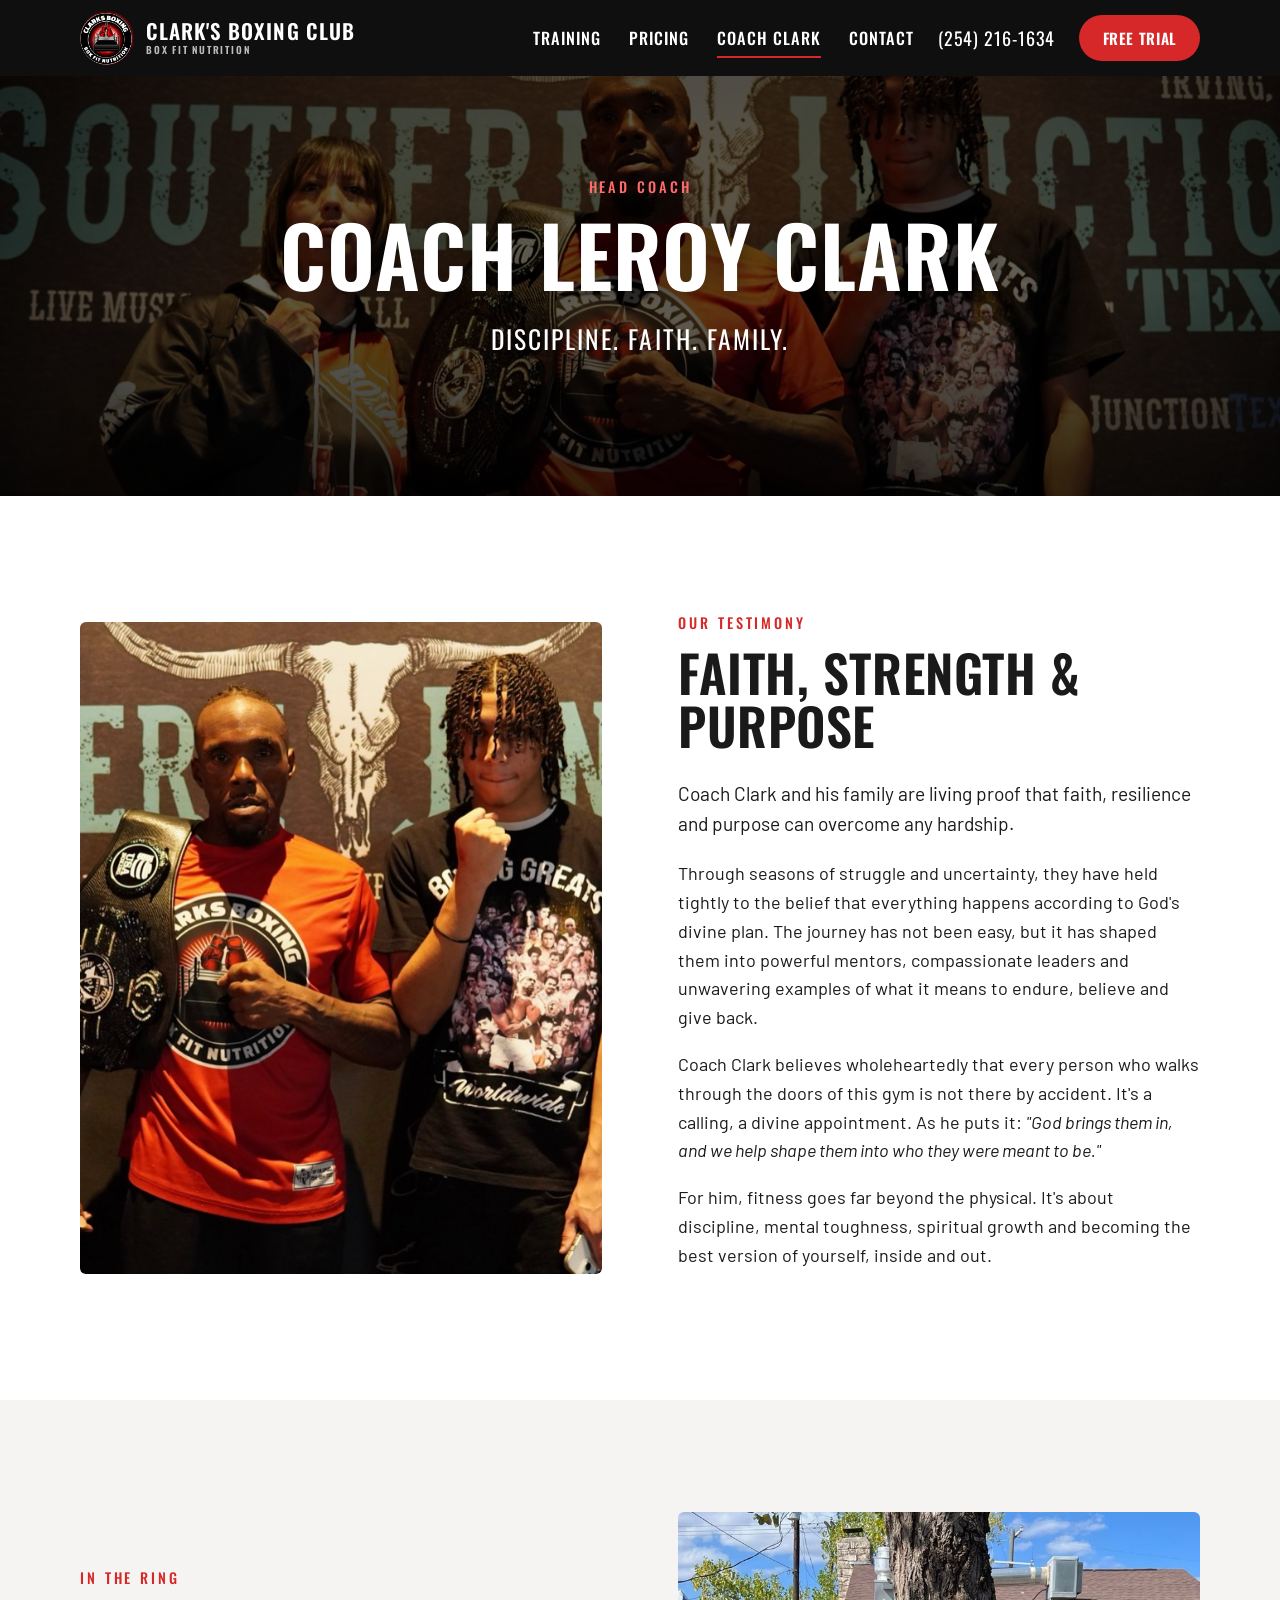
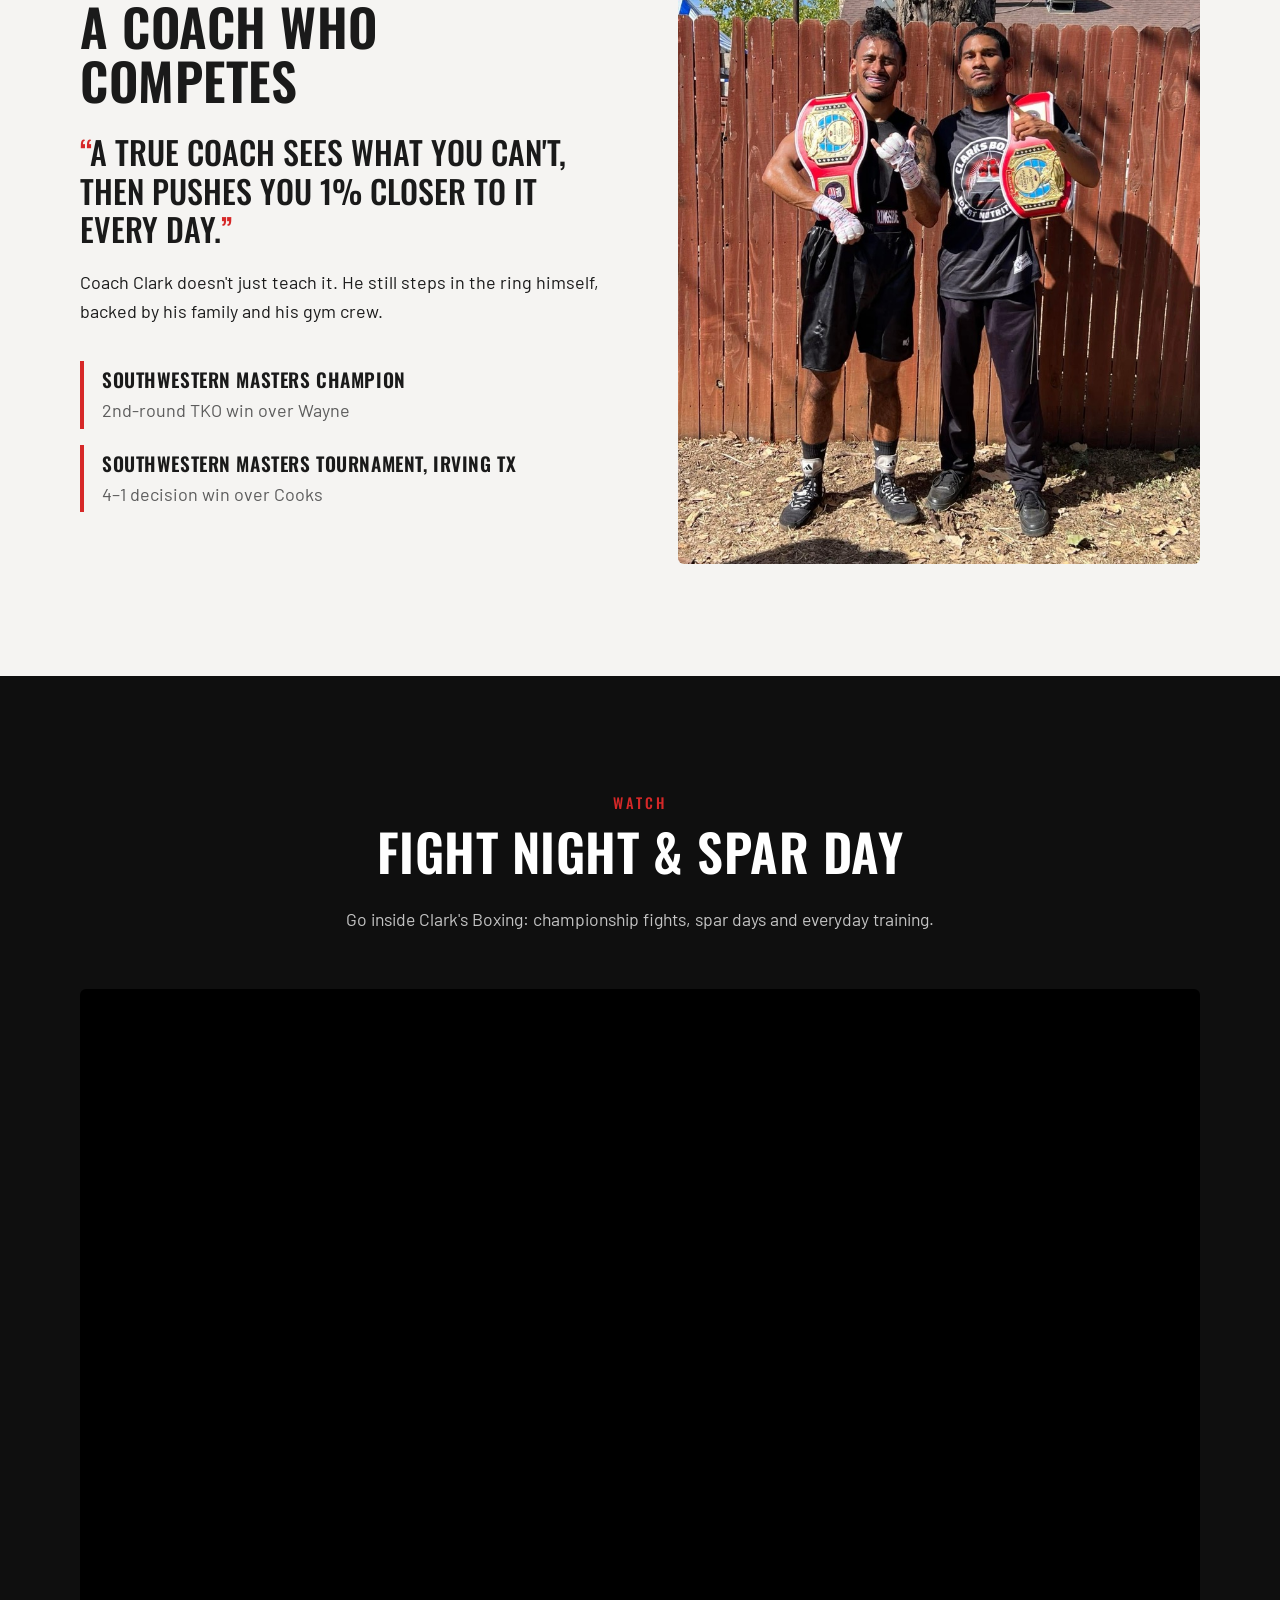
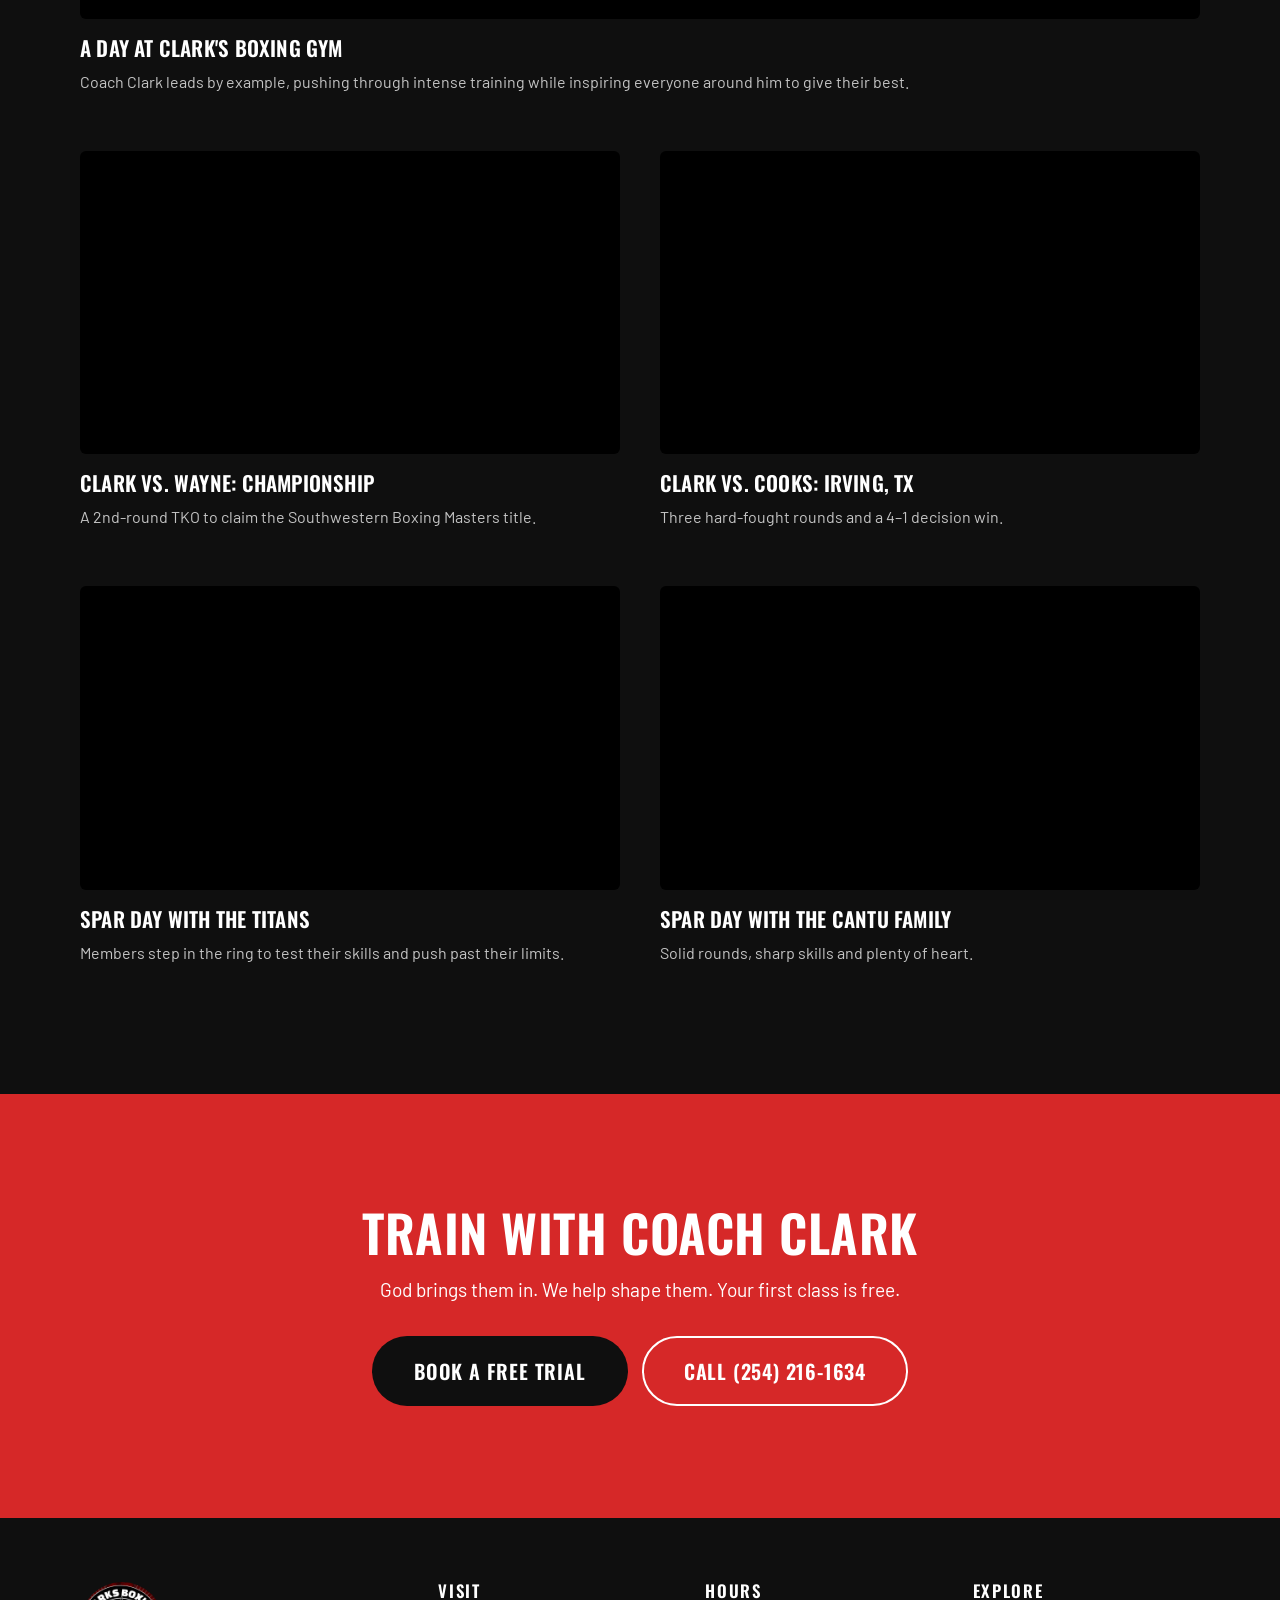
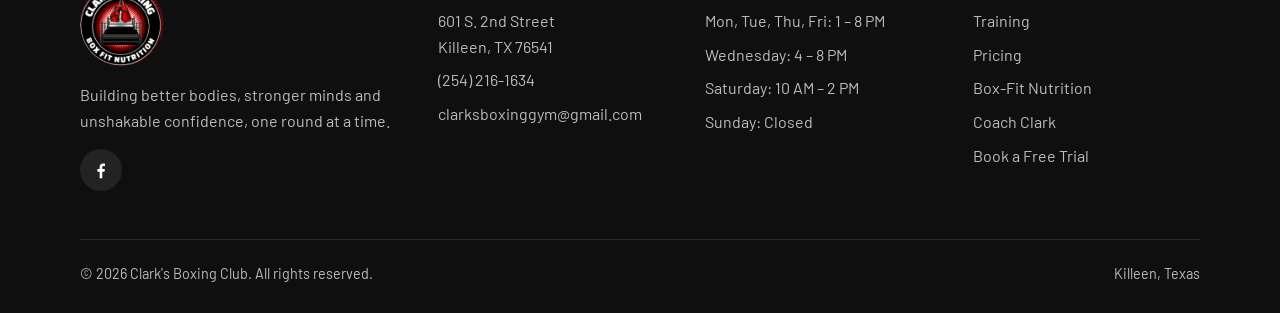
==== about.html @ de4a9afc "Build new Clark's Boxing Club website Five-page static site (home, training, pricing + Box-Fit Nutri" ====
<!doctype html>
<html lang="en">
<head>
  <meta charset="utf-8">
  <meta name="viewport" content="width=device-width, initial-scale=1">
  <title>Coach Leroy Clark | Clark's Boxing Club</title>
  <meta name="description" content="Meet Coach Leroy Clark, Southwestern Masters boxing champion and head coach of Clark's Boxing Club in Killeen, TX.">
  <meta property="og:title" content="Coach Leroy Clark | Clark's Boxing Club">
  <meta property="og:description" content="One-on-one boxing training with Coach Leroy Clark. Book your free trial class.">
  <meta property="og:image" content="images/hero-mitts.jpg">
  <link rel="icon" href="images/logo-badge.jpg">
  <link rel="preconnect" href="https://fonts.googleapis.com">
  <link rel="preconnect" href="https://fonts.gstatic.com" crossorigin>
  <link href="https://fonts.googleapis.com/css2?family=Barlow:wght@400;500;600&family=Oswald:wght@500;600&display=swap" rel="stylesheet">
  <link rel="stylesheet" href="css/styles.css">
</head>
<body>
  <a class="skip-link" href="#main">Skip to content</a>

  <header class="site-header">
    <div class="wrap header-inner">
      <a class="brand" href="index.html">
        <img src="images/logo-badge.jpg" alt="Clark's Boxing logo" width="54" height="54">
        <span class="brand-name">Clark's Boxing Club<small>Box Fit Nutrition</small></span>
      </a>
      <nav class="main-nav" id="main-nav" aria-label="Main">
        <ul>
          <li><a href="training.html">Training</a></li>
          <li><a href="pricing.html">Pricing</a></li>
          <li><a href="about.html" aria-current="page">Coach Clark</a></li>
          <li><a href="contact.html">Contact</a></li>
        </ul>
        <div class="nav-extra">
          <a class="btn btn-red" href="contact.html">Book a Free Trial</a>
          <a class="btn btn-outline" href="tel:+12542161634">Call (254) 216-1634</a>
        </div>
      </nav>
      <a class="header-phone" href="tel:+12542161634">(254) 216-1634</a>
      <a class="btn btn-red btn-sm header-cta" href="contact.html">Free Trial</a>
      <button class="nav-toggle" type="button" aria-label="Open menu" aria-expanded="false" aria-controls="main-nav"><span></span><span></span><span></span></button>
    </div>
  </header>

  <main id="main">
    <section class="hero hero-sm" style="background-image: url('images/coach-clark-masters.jpg'); background-position: center 30%;">
      <div class="hero-content">
        <span class="eyebrow">Head Coach</span>
        <h1>Coach Leroy Clark</h1>
        <p class="tagline">Discipline. Faith. Family.</p>
      </div>
    </section>

    <section class="section">
      <div class="wrap split">
        <img src="images/coach-clark-belt.jpg" alt="Coach Clark holding his championship belt with fellow boxers" loading="lazy">
        <div>
          <span class="eyebrow">Our Testimony</span>
          <h2>Faith, Strength &amp; Purpose</h2>
          <p class="lead">Coach Clark and his family are living proof that faith, resilience and purpose can overcome any hardship.</p>
          <p>Through seasons of struggle and uncertainty, they have held tightly to the belief that everything happens according to God's divine plan. The journey has not been easy, but it has shaped them into powerful mentors, compassionate leaders and unwavering examples of what it means to endure, believe and give back.</p>
          <p>Coach Clark believes wholeheartedly that every person who walks through the doors of this gym is not there by accident. It's a calling, a divine appointment. As he puts it: <em>"God brings them in, and we help shape them into who they were meant to be."</em></p>
          <p>For him, fitness goes far beyond the physical. It's about discipline, mental toughness, spiritual growth and becoming the best version of yourself, inside and out.</p>
        </div>
      </div>
    </section>

    <section class="section section-paper">
      <div class="wrap split reverse">
        <img src="images/champions-belts.jpg" alt="Two Clark's Boxing fighters holding championship belts" loading="lazy">
        <div>
          <span class="eyebrow">In the Ring</span>
          <h2>A Coach Who Competes</h2>
          <p class="quote" style="font-size: clamp(1.4rem, 2.6vw, 2rem);">A true coach sees what you can't, then pushes you 1% closer to it every day.</p>
          <p>Coach Clark doesn't just teach it. He still steps in the ring himself, backed by his family and his gym crew.</p>
          <ul class="wins" style="color: var(--ink);">
            <li><strong>Southwestern Masters Champion</strong><span style="color: var(--grey);">2nd-round TKO win over Wayne</span></li>
            <li><strong>Southwestern Masters Tournament, Irving TX</strong><span style="color: var(--grey);">4–1 decision win over Cooks</span></li>
          </ul>
        </div>
      </div>
    </section>

    <section class="section section-dark">
      <div class="wrap">
        <div class="section-head">
          <span class="eyebrow">Watch</span>
          <h2>Fight Night &amp; Spar Day</h2>
          <p>Go inside Clark's Boxing: championship fights, spar days and everyday training.</p>
        </div>
        <div class="video-grid">
          <div class="video-item video-feature">
            <div class="video"><iframe src="https://www.youtube-nocookie.com/embed/XdhBS6_v7sI" title="A Day at Clark's Boxing Gym" loading="lazy" allow="accelerometer; encrypted-media; gyroscope; picture-in-picture" allowfullscreen></iframe></div>
            <h3>A Day at Clark's Boxing Gym</h3>
            <p>Coach Clark leads by example, pushing through intense training while inspiring everyone around him to give their best.</p>
          </div>
          <div class="video-item">
            <div class="video"><iframe src="https://www.youtube-nocookie.com/embed/cZgvwZPNYbc" title="Clark vs. Wayne, Southwestern Boxing Masters Championship" loading="lazy" allow="accelerometer; encrypted-media; gyroscope; picture-in-picture" allowfullscreen></iframe></div>
            <h3>Clark vs. Wayne: Championship</h3>
            <p>A 2nd-round TKO to claim the Southwestern Boxing Masters title.</p>
          </div>
          <div class="video-item">
            <div class="video"><iframe src="https://www.youtube-nocookie.com/embed/sauOyRxl3gU" title="Clark vs. Cooks, Southwestern Masters Boxing Tournament" loading="lazy" allow="accelerometer; encrypted-media; gyroscope; picture-in-picture" allowfullscreen></iframe></div>
            <h3>Clark vs. Cooks: Irving, TX</h3>
            <p>Three hard-fought rounds and a 4–1 decision win.</p>
          </div>
          <div class="video-item">
            <div class="video"><iframe src="https://www.youtube-nocookie.com/embed/xSLt76HZeE4" title="Clark's Boxing Spar Day with Titans" loading="lazy" allow="accelerometer; encrypted-media; gyroscope; picture-in-picture" allowfullscreen></iframe></div>
            <h3>Spar Day With the Titans</h3>
            <p>Members step in the ring to test their skills and push past their limits.</p>
          </div>
          <div class="video-item">
            <div class="video"><iframe src="https://www.youtube-nocookie.com/embed/go0uKsfi4kA" title="Clark's Boxing Gym Spar Day with the Cantu Family" loading="lazy" allow="accelerometer; encrypted-media; gyroscope; picture-in-picture" allowfullscreen></iframe></div>
            <h3>Spar Day With the Cantu Family</h3>
            <p>Solid rounds, sharp skills and plenty of heart.</p>
          </div>
        </div>
      </div>
    </section>

    <section class="section section-red cta-band">
      <div class="wrap">
        <h2>Train With Coach Clark</h2>
        <p>God brings them in. We help shape them. Your first class is free.</p>
        <div class="hero-actions">
          <a class="btn btn-dark" href="contact.html">Book a Free Trial</a>
          <a class="btn btn-outline" href="tel:+12542161634">Call (254) 216-1634</a>
        </div>
      </div>
    </section>
  </main>

  <footer class="site-footer">
    <div class="wrap">
      <div class="footer-grid">
        <div class="footer-brand">
          <img src="images/logo-badge.jpg" alt="Clark's Boxing logo" width="84" height="84" loading="lazy">
          <p>Building better bodies, stronger minds and unshakable confidence, one round at a time.</p>
          <div class="social">
            <a href="https://www.facebook.com/clarks.boxing.boxfit" target="_blank" rel="noopener" aria-label="Clark's Boxing on Facebook"><svg viewBox="0 0 24 24" aria-hidden="true"><path d="M13.5 22v-8h2.7l.4-3.2h-3.1V8.8c0-.9.3-1.5 1.6-1.5h1.7V4.4c-.3 0-1.3-.1-2.4-.1-2.4 0-4 1.5-4 4.1v2.4H7.7V14h2.7v8h3.1z"/></svg></a>
          </div>
        </div>
        <div>
          <h4>Visit</h4>
          <ul>
            <li>601 S. 2nd Street<br>Killeen, TX 76541</li>
            <li><a href="tel:+12542161634">(254) 216-1634</a></li>
            <li><a href="mailto:clarksboxinggym@gmail.com">clarksboxinggym@gmail.com</a></li>
          </ul>
        </div>
        <div>
          <h4>Hours</h4>
          <ul>
            <li>Mon, Tue, Thu, Fri: 1 – 8 PM</li>
            <li>Wednesday: 4 – 8 PM</li>
            <li>Saturday: 10 AM – 2 PM</li>
            <li>Sunday: Closed</li>
          </ul>
        </div>
        <div>
          <h4>Explore</h4>
          <ul>
            <li><a href="training.html">Training</a></li>
            <li><a href="pricing.html">Pricing</a></li>
            <li><a href="pricing.html#nutrition">Box-Fit Nutrition</a></li>
            <li><a href="about.html">Coach Clark</a></li>
            <li><a href="contact.html">Book a Free Trial</a></li>
          </ul>
        </div>
      </div>
      <div class="footer-bottom">
        <span>&copy; <span data-year>2026</span> Clark's Boxing Club. All rights reserved.</span>
        <span>Killeen, Texas</span>
      </div>
    </div>
  </footer>

  <div class="mobile-bar">
    <a class="btn btn-outline" href="tel:+12542161634" style="color: #fff;">Call</a>
    <a class="btn btn-red" href="contact.html">Book Free Trial</a>
  </div>

  <script src="js/main.js"></script>
</body>
</html>
---- css/styles.css ----
/* Clark's Boxing Club — shared styles */

:root {
  --red: #d62828;
  --red-dark: #b01e1e;
  --black: #0f0f0f;
  --ink: #1a1a1a;
  --charcoal: #232323;
  --grey: #5c5c5c;
  --line: #e4e4e4;
  --paper: #f5f4f2;
  --white: #ffffff;

  --font-head: "Oswald", "Arial Narrow", sans-serif;
  --font-body: "Barlow", "Helvetica Neue", Arial, sans-serif;

  --wrap: 1200px;
  --gutter: clamp(16px, 4vw, 40px);
  --header-h: 76px;
  --radius: 6px;
}

*,
*::before,
*::after { box-sizing: border-box; }

html { scroll-behavior: smooth; scroll-padding-top: var(--header-h); }

body {
  margin: 0;
  font-family: var(--font-body);
  font-size: 18px;
  line-height: 1.6;
  color: var(--ink);
  background: var(--white);
  -webkit-font-smoothing: antialiased;
}

img { max-width: 100%; display: block; }
a { color: inherit; }

h1, h2, h3, h4 {
  font-family: var(--font-head);
  font-weight: 600;
  text-transform: uppercase;
  line-height: 1.05;
  letter-spacing: 0.01em;
  margin: 0 0 0.5em;
}
h1 { font-size: clamp(2.6rem, 7vw, 5.2rem); }
h2 { font-size: clamp(2rem, 4.4vw, 3.2rem); }
h3 { font-size: clamp(1.4rem, 2.4vw, 1.75rem); }
p { margin: 0 0 1em; }

.wrap { width: 100%; max-width: var(--wrap); margin: 0 auto; padding: 0 var(--gutter); }

.skip-link {
  position: absolute; left: -999px; top: 8px;
  background: var(--red); color: var(--white); padding: 10px 16px; z-index: 200;
}
.skip-link:focus { left: 8px; }

:focus-visible { outline: 3px solid var(--red); outline-offset: 3px; }

/* ---------- Buttons ---------- */
.btn {
  display: inline-flex; align-items: center; justify-content: center; gap: 0.5em;
  font-family: var(--font-head); font-weight: 600; text-transform: uppercase;
  font-size: 1.1rem; letter-spacing: 0.04em; text-decoration: none;
  padding: 0.85em 2em; border-radius: 999px; border: 2px solid transparent;
  cursor: pointer; transition: background 0.2s, color 0.2s, border-color 0.2s, transform 0.2s;
}
.btn:hover { transform: translateY(-1px); }
.btn-red { background: var(--red); color: var(--white); }
.btn-red:hover { background: var(--red-dark); }
.btn-outline { border-color: currentColor; color: inherit; background: transparent; }
.btn-outline:hover { background: var(--white); color: var(--black); border-color: var(--white); }
.btn-dark { background: var(--black); color: var(--white); }
.btn-dark:hover { background: var(--charcoal); }
.btn-sm { font-size: 0.95rem; padding: 0.6em 1.4em; }

/* ---------- Header ---------- */
.site-header {
  position: sticky; top: 0; z-index: 100;
  background: var(--black); color: var(--white);
  height: var(--header-h);
  transition: box-shadow 0.2s;
}
.site-header.scrolled { box-shadow: 0 4px 18px rgba(0, 0, 0, 0.45); }
.header-inner { height: 100%; display: flex; align-items: center; gap: 24px; }

.brand { display: flex; align-items: center; gap: 12px; text-decoration: none; margin-right: auto; }
.brand img { width: 54px; height: 54px; border-radius: 50%; }
.brand-name {
  font-family: var(--font-head); font-weight: 600; text-transform: uppercase;
  font-size: 1.3rem; letter-spacing: 0.05em; line-height: 1; white-space: nowrap;
}
.brand-name small { display: block; font-size: 0.62rem; letter-spacing: 0.18em; color: #bdbdbd; margin-top: 4px; }

.main-nav ul { list-style: none; margin: 0; padding: 0; display: flex; gap: 28px; }
.main-nav a {
  font-family: var(--font-head); text-transform: uppercase; font-weight: 500;
  letter-spacing: 0.06em; text-decoration: none; font-size: 1.02rem; padding: 6px 0;
  border-bottom: 2px solid transparent;
}
.main-nav a:hover,
.main-nav a[aria-current="page"] { border-bottom-color: var(--red); }

.header-phone {
  font-family: var(--font-head); letter-spacing: 0.05em; text-decoration: none; white-space: nowrap;
}
.header-phone:hover { color: var(--red); }

.nav-toggle {
  display: none; background: none; border: 0; color: var(--white); cursor: pointer;
  width: 44px; height: 44px; padding: 10px;
}
.nav-toggle span { display: block; height: 2px; background: currentColor; margin: 6px 0; transition: transform 0.2s, opacity 0.2s; }
.nav-open .nav-toggle span:nth-child(1) { transform: translateY(8px) rotate(45deg); }
.nav-open .nav-toggle span:nth-child(2) { opacity: 0; }
.nav-open .nav-toggle span:nth-child(3) { transform: translateY(-8px) rotate(-45deg); }

/* ---------- Hero ---------- */
.hero {
  position: relative; color: var(--white); text-align: center;
  min-height: min(88vh, 760px);
  display: flex; align-items: center; justify-content: center;
  background: var(--black) center / cover no-repeat;
  isolation: isolate;
}
.hero::before {
  content: ""; position: absolute; inset: 0; z-index: -1;
  background: linear-gradient(180deg, rgba(0,0,0,0.55) 0%, rgba(0,0,0,0.45) 50%, rgba(0,0,0,0.75) 100%);
}
.hero-content { padding: 80px var(--gutter); max-width: 980px; }
.hero h1 { margin-bottom: 0.25em; text-shadow: 0 2px 20px rgba(0,0,0,0.4); }
.hero .tagline {
  font-family: var(--font-head); text-transform: uppercase; letter-spacing: 0.08em;
  font-size: clamp(1.05rem, 2.4vw, 1.6rem); margin-bottom: 1.6em;
}
.hero-actions { display: flex; flex-wrap: wrap; gap: 14px; justify-content: center; }
.hero-actions .btn { font-size: 1.25rem; }

.hero-sm { min-height: 420px; }
.hero-sm::before { background: linear-gradient(180deg, rgba(0,0,0,0.68) 0%, rgba(0,0,0,0.6) 50%, rgba(0,0,0,0.8) 100%); }
.hero-sm .hero-content { padding: 70px var(--gutter); }

.eyebrow {
  display: inline-block; font-family: var(--font-head); text-transform: uppercase;
  letter-spacing: 0.2em; font-size: 0.9rem; color: var(--red); margin-bottom: 0.8em; font-weight: 500;
}
.hero .eyebrow { color: #ff6b6b; }

/* ---------- Sections ---------- */
.section { padding: clamp(64px, 9vw, 112px) 0; }
.section-dark { background: var(--black); color: var(--white); }
.section-paper { background: var(--paper); }
.section-red { background: var(--red); color: var(--white); }
.section-head { text-align: center; max-width: 760px; margin: 0 auto 56px; }
.section-head p { color: var(--grey); font-size: 1.1rem; }
.section-dark .section-head p { color: #c4c4c4; }

/* ---------- Photo cards (2x2 grid, Title-style) ---------- */
.card-grid { display: grid; grid-template-columns: repeat(2, 1fr); gap: 56px 40px; }
.photo-card img {
  width: 100%; aspect-ratio: 4 / 3; object-fit: cover; border-radius: var(--radius);
  margin-bottom: 22px; background: var(--charcoal);
}
.photo-card h3 { font-size: clamp(1.6rem, 3vw, 2.1rem); margin-bottom: 0.3em; }
.photo-card p { color: var(--grey); max-width: 52ch; }

/* ---------- Welcome / split ---------- */
.split { display: grid; grid-template-columns: 1fr 1fr; gap: clamp(32px, 6vw, 80px); align-items: center; }
.split img { width: 100%; border-radius: var(--radius); aspect-ratio: 4 / 5; object-fit: cover; }
.split .lead { font-size: 1.2rem; }
.split.reverse > :first-child { order: 2; }

/* ---------- Coach's corner ---------- */
.quote {
  font-family: var(--font-head); text-transform: uppercase; font-weight: 500;
  font-size: clamp(1.6rem, 3.4vw, 2.5rem); line-height: 1.2; margin: 0 0 0.6em;
}
.quote::before { content: "\201C"; color: var(--red); }
.quote::after { content: "\201D"; color: var(--red); }
.quote-by { font-family: var(--font-head); letter-spacing: 0.12em; text-transform: uppercase; color: #bdbdbd; }

.wins { list-style: none; padding: 0; margin: 36px 0 0; display: grid; gap: 16px; }
.wins li { border-left: 4px solid var(--red); padding: 4px 0 4px 18px; }
.wins strong { display: block; font-family: var(--font-head); text-transform: uppercase; font-weight: 600; font-size: 1.2rem; letter-spacing: 0.03em; }
.wins span { color: #c4c4c4; }

/* ---------- Gallery ---------- */
.gallery { display: grid; grid-template-columns: repeat(6, 1fr); gap: 6px; }
.gallery img { width: 100%; aspect-ratio: 1; object-fit: cover; transition: opacity 0.2s; }
.gallery a:hover img { opacity: 0.85; }
.gallery-cta { text-align: center; margin-top: 36px; }

/* ---------- Videos ---------- */
.video { position: relative; aspect-ratio: 16 / 9; background: #000; border-radius: var(--radius); overflow: hidden; }
.video iframe { position: absolute; inset: 0; width: 100%; height: 100%; border: 0; }
.video-grid { display: grid; grid-template-columns: repeat(2, 1fr); gap: 40px; }
.video-grid .video-feature { grid-column: 1 / -1; }
.video-item h3 { margin-top: 18px; font-size: 1.3rem; }
.video-item p { color: #c4c4c4; font-size: 1rem; }

/* ---------- Training list ---------- */
.offer { display: grid; grid-template-columns: 1fr 1fr; gap: clamp(28px, 5vw, 64px); align-items: center; padding: 48px 0; border-bottom: 1px solid var(--line); }
.offer:last-child { border-bottom: 0; }
.offer img { width: 100%; aspect-ratio: 4 / 3; object-fit: cover; border-radius: var(--radius); }
.offer:nth-child(even) > img { order: 2; }
.offer .num { font-family: var(--font-head); color: var(--red); font-size: 1rem; letter-spacing: 0.2em; }
.offer ul { padding-left: 1.1em; color: var(--grey); }
.offer li { margin-bottom: 0.3em; }

/* ---------- Pricing ---------- */
.price-grid { display: grid; grid-template-columns: repeat(3, 1fr); gap: 28px; }
.plan {
  position: relative; background: var(--white); border: 1px solid var(--line); border-radius: 10px;
  padding: 36px 30px 32px; display: flex; flex-direction: column;
}
.plan.popular { border: 2px solid var(--red); box-shadow: 0 16px 40px rgba(214, 40, 40, 0.14); }
.plan .badge {
  position: absolute; top: -14px; left: 30px; background: var(--red); color: var(--white);
  font-family: var(--font-head); text-transform: uppercase; letter-spacing: 0.1em; font-size: 0.85rem;
  padding: 4px 14px; border-radius: 999px;
}
.plan h3 { font-size: 1.45rem; margin-bottom: 0.4em; }
.plan .price { font-family: var(--font-head); font-size: 3.2rem; font-weight: 600; line-height: 1; }
.plan .price small { font-size: 1rem; color: var(--grey); font-weight: 400; letter-spacing: 0.04em; }
.plan .desc { color: var(--grey); font-size: 1rem; margin: 14px 0 18px; }
.plan ul { list-style: none; padding: 0; margin: 0 0 28px; flex: 1; }
.plan li { padding: 8px 0 8px 28px; border-top: 1px solid var(--line); position: relative; font-size: 1rem; }
.plan li::before {
  content: ""; position: absolute; left: 4px; top: 15px; width: 12px; height: 7px;
  border-left: 3px solid var(--red); border-bottom: 3px solid var(--red); transform: rotate(-45deg);
}
.plan .btn { width: 100%; }
.price-note { text-align: center; color: var(--grey); margin-top: 36px; font-size: 1rem; }

.nutrition-grid { display: grid; grid-template-columns: repeat(3, 1fr); gap: 28px; }
.nutrition-item { background: var(--charcoal); border-radius: 10px; padding: 32px 28px; }
.nutrition-item .price { font-family: var(--font-head); color: var(--red); font-size: 2rem; font-weight: 600; }
.nutrition-item p { color: #c4c4c4; font-size: 1rem; margin: 0; }

/* ---------- CTA band ---------- */
.cta-band { text-align: center; }
.cta-band h2 { margin-bottom: 0.3em; }
.cta-band p { font-size: 1.2rem; margin-bottom: 1.6em; }
.cta-band .hero-actions .btn-outline:hover { color: var(--red); }

/* ---------- Visit / contact info ---------- */
.visit { display: grid; grid-template-columns: 1fr 1fr 1.3fr; gap: 40px; align-items: start; }
.visit h3 { font-size: 1.3rem; color: var(--red); }
.visit address { font-style: normal; }
.visit a { text-decoration: none; }
.visit a:hover { color: var(--red); }
.hours { width: 100%; border-collapse: collapse; font-size: 1rem; }
.hours td { padding: 6px 0; border-bottom: 1px solid rgba(255,255,255,0.12); }
.hours td:last-child { text-align: right; white-space: nowrap; }
.section-paper .hours td, .contact-side .hours td { border-bottom-color: var(--line); }
.map { width: 100%; aspect-ratio: 4 / 3; border: 0; border-radius: var(--radius); filter: grayscale(0.2); }

/* ---------- Contact form ---------- */
.contact-layout { display: grid; grid-template-columns: 1.4fr 1fr; gap: clamp(32px, 6vw, 72px); align-items: start; }
.form { display: grid; gap: 20px; }
.form-row { display: grid; grid-template-columns: 1fr 1fr; gap: 20px; }
.field label { display: block; font-weight: 600; margin-bottom: 6px; font-size: 1rem; }
.field input, .field select, .field textarea {
  width: 100%; font: inherit; font-size: 1rem; padding: 14px 16px;
  border: 1.5px solid #cfcfcf; border-radius: var(--radius); background: var(--white); color: var(--ink);
}
.field input:focus, .field select:focus, .field textarea:focus { border-color: var(--red); outline: none; box-shadow: 0 0 0 3px rgba(214, 40, 40, 0.15); }
.field textarea { min-height: 140px; resize: vertical; }
.choice { display: flex; gap: 12px; flex-wrap: wrap; }
.choice label {
  flex: 1 1 200px; display: flex; align-items: center; gap: 10px; cursor: pointer;
  border: 1.5px solid #cfcfcf; border-radius: var(--radius); padding: 14px 16px; font-weight: 600;
}
.choice input { accent-color: var(--red); width: 18px; height: 18px; }
.choice label:has(input:checked) { border-color: var(--red); background: #fff4f4; }
.form .hp { position: absolute; left: -9999px; }
.form-status { padding: 16px 18px; border-radius: var(--radius); font-weight: 600; display: none; }
.form-status.ok { display: block; background: #eaf7ee; color: #1d6b35; }
.form-status.err { display: block; background: #fdecec; color: #9b1c1c; }
.contact-side { background: var(--paper); border-radius: 10px; padding: 32px; }
.contact-side h3 { font-size: 1.3rem; color: var(--red); margin-top: 1.4em; }
.contact-side h3:first-child { margin-top: 0; }
.contact-side a { text-decoration: none; font-weight: 600; }
.contact-side a:hover { color: var(--red); }
.big-phone { font-family: var(--font-head); font-size: 2rem; letter-spacing: 0.03em; }

/* ---------- Footer ---------- */
.site-footer { background: var(--black); color: #bdbdbd; padding: 64px 0 28px; font-size: 1rem; }
.footer-grid { display: grid; grid-template-columns: 1.4fr 1fr 1fr 1fr; gap: 40px; }
.site-footer h4 { color: var(--white); font-size: 1.05rem; letter-spacing: 0.1em; }
.site-footer ul { list-style: none; padding: 0; margin: 0; }
.site-footer li { margin-bottom: 8px; }
.site-footer a { text-decoration: none; }
.site-footer a:hover { color: var(--white); }
.footer-brand img { width: 84px; height: 84px; border-radius: 50%; margin-bottom: 16px; }
.social { display: flex; gap: 12px; margin-top: 16px; }
.social a {
  width: 42px; height: 42px; border-radius: 50%; background: var(--charcoal);
  display: grid; place-items: center; color: var(--white);
}
.social a:hover { background: var(--red); }
.social svg { width: 20px; height: 20px; fill: currentColor; }
.footer-bottom { border-top: 1px solid #2c2c2c; margin-top: 48px; padding-top: 22px; font-size: 0.9rem; display: flex; justify-content: space-between; gap: 16px; flex-wrap: wrap; }

/* ---------- Mobile action bar ---------- */
.mobile-bar { display: none; }

/* ---------- Responsive ---------- */
@media (max-width: 1020px) {
  .header-phone { display: none; }
  .price-grid, .nutrition-grid { grid-template-columns: repeat(2, 1fr); }
  .visit { grid-template-columns: 1fr 1fr; }
  .visit .map-wrap { grid-column: 1 / -1; }
  .footer-grid { grid-template-columns: 1fr 1fr; }
  .gallery { grid-template-columns: repeat(4, 1fr); }
}

@media (max-width: 860px) {
  :root { --header-h: 66px; }
  body { font-size: 17px; padding-bottom: 68px; }
  .brand img { width: 46px; height: 46px; }
  .brand-name { font-size: 1.1rem; }
  .nav-toggle { display: block; }
  .header-cta { display: none; }
  .main-nav {
    position: fixed; top: var(--header-h); left: 0; right: 0; bottom: 0;
    background: var(--black); padding: 24px var(--gutter);
    transform: translateX(100%); transition: transform 0.25s ease; overflow-y: auto;
  }
  .nav-open .main-nav { transform: none; }
  .main-nav ul { flex-direction: column; gap: 0; }
  .main-nav a { display: block; font-size: 1.6rem; padding: 14px 0; border-bottom: 1px solid #2a2a2a; }
  .main-nav a[aria-current="page"] { color: var(--red); border-bottom-color: #2a2a2a; }
  .main-nav .nav-extra { display: grid; gap: 12px; margin-top: 28px; }
  .main-nav .nav-extra .btn { display: flex; font-size: 1.15rem; padding: 0.85em 1.5em; border: 2px solid transparent; }
  .main-nav .nav-extra .btn-outline { border-color: var(--white); }

  .card-grid, .split, .offer, .video-grid, .contact-layout { grid-template-columns: 1fr; }
  .split.reverse > :first-child, .offer:nth-child(even) > img { order: 0; }
  .split img { aspect-ratio: 4 / 3; }
  .hero { min-height: 78vh; }
  .hero-sm { min-height: 340px; }

  .mobile-bar {
    display: grid; grid-template-columns: 1fr 1.4fr; gap: 8px;
    position: fixed; left: 0; right: 0; bottom: 0; z-index: 90;
    background: var(--black); padding: 10px 12px calc(10px + env(safe-area-inset-bottom));
    box-shadow: 0 -4px 16px rgba(0,0,0,0.35);
  }
  .mobile-bar .btn { padding: 0.7em 1em; font-size: 1rem; }
}

@media (min-width: 861px) {
  .main-nav .nav-extra { display: none; }
}

@media (max-width: 600px) {
  .price-grid, .nutrition-grid, .visit, .footer-grid, .form-row { grid-template-columns: 1fr; }
  .gallery { grid-template-columns: repeat(3, 1fr); gap: 4px; }
  .hero-actions .btn { width: 100%; }
  .contact-side { padding: 24px; }
}

@media (prefers-reduced-motion: reduce) {
  html { scroll-behavior: auto; }
  * { transition: none !important; }
}
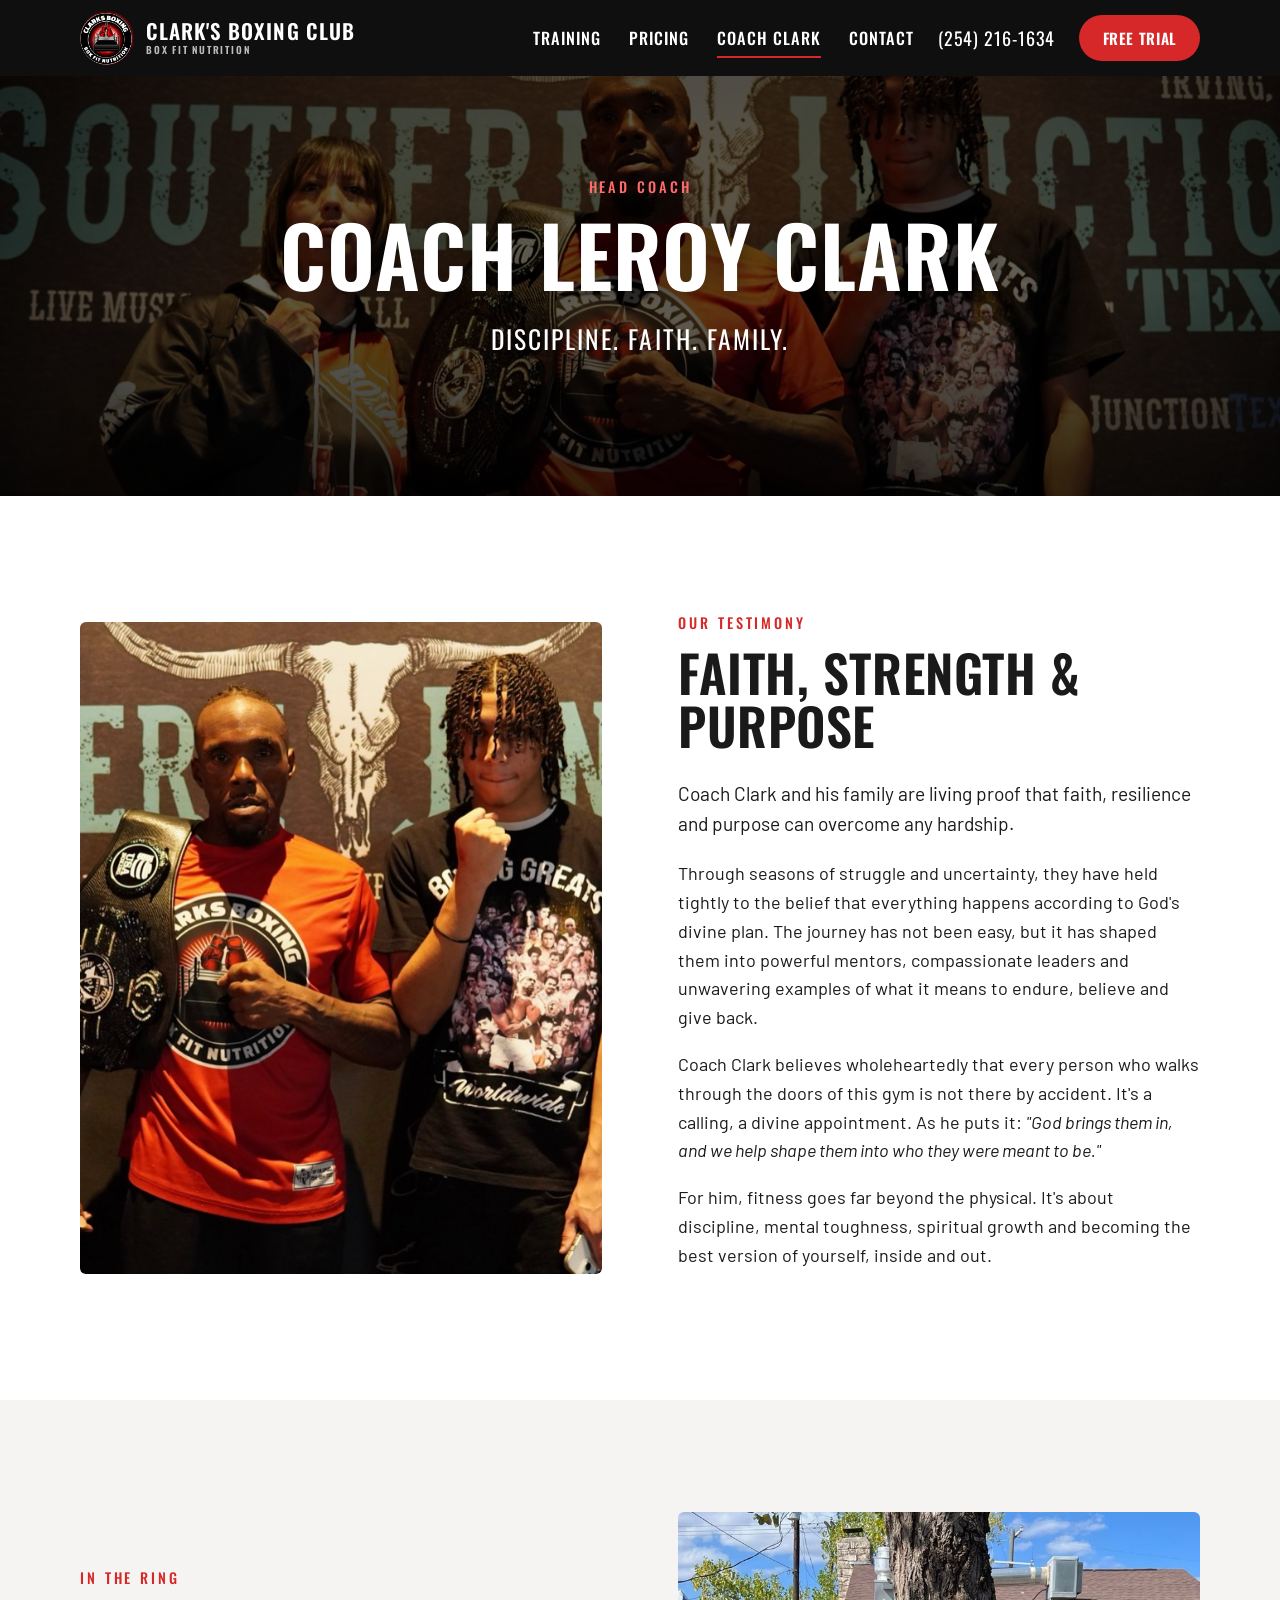
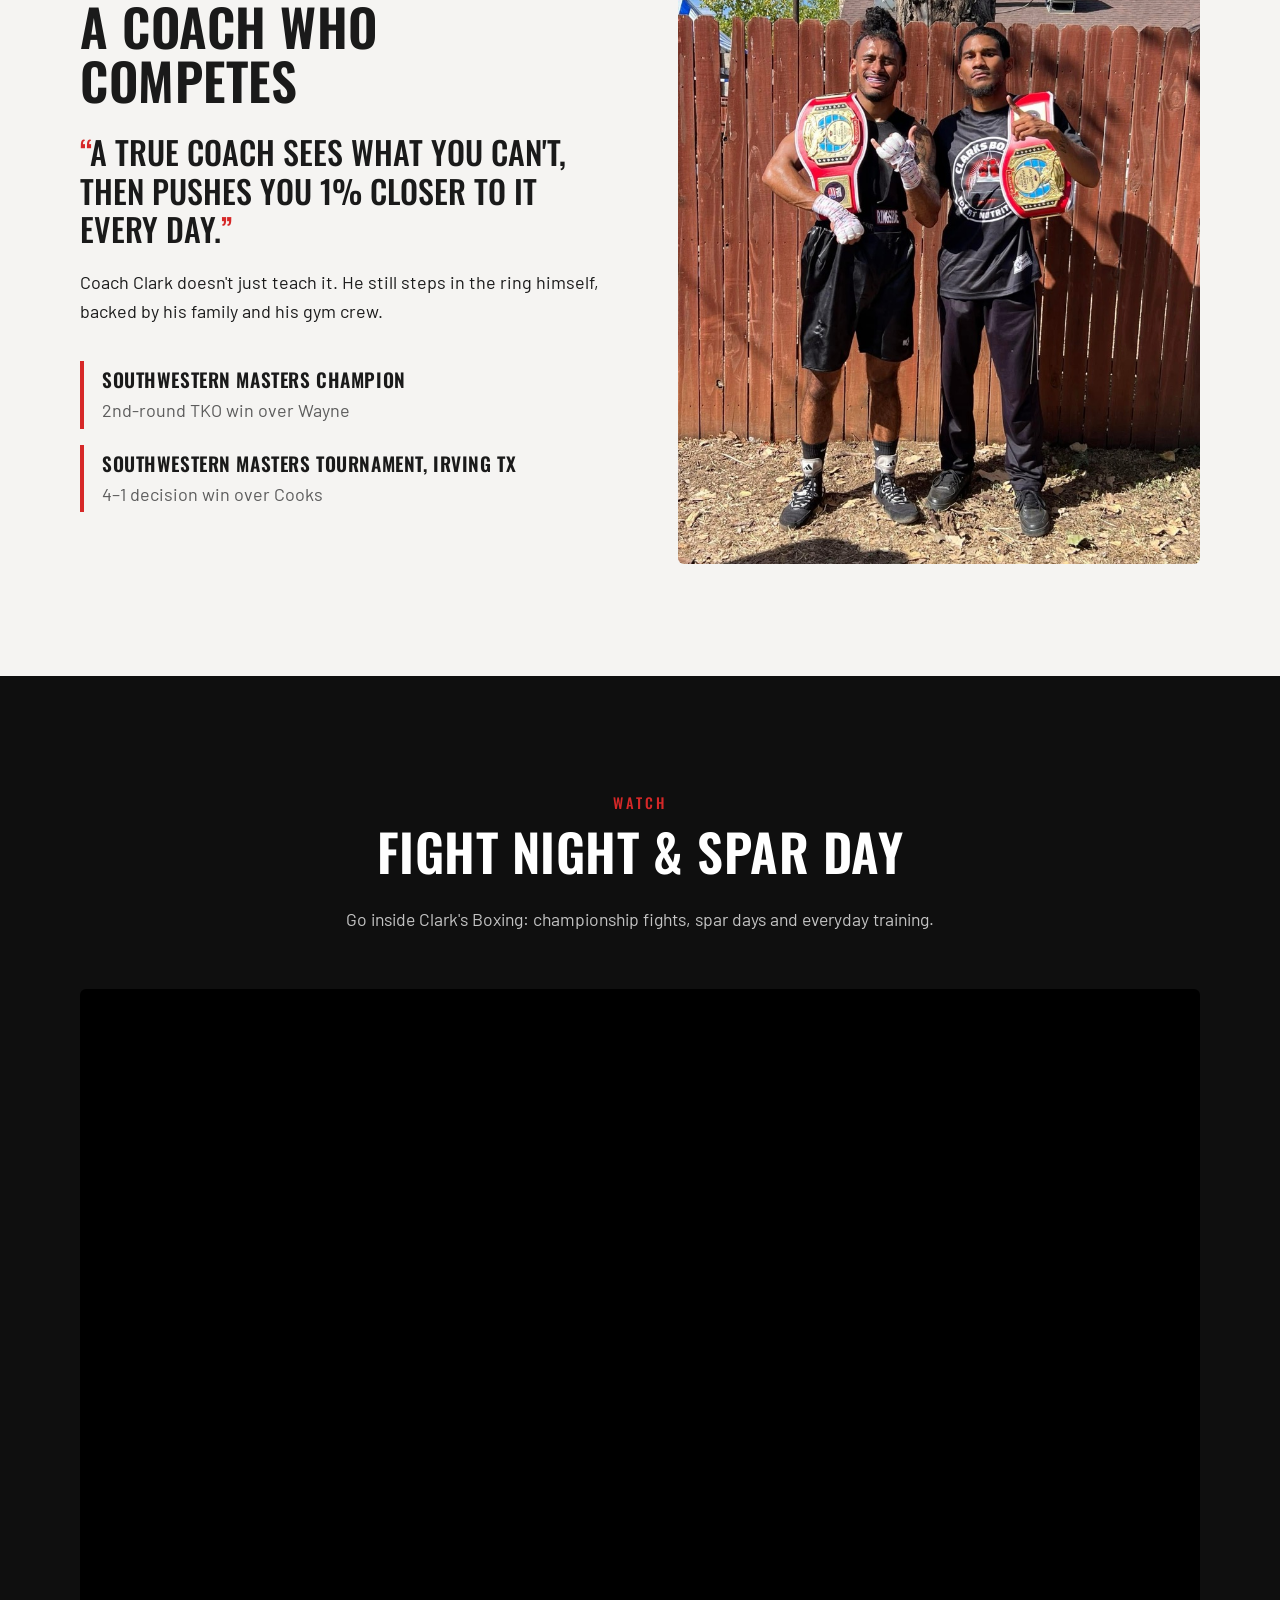
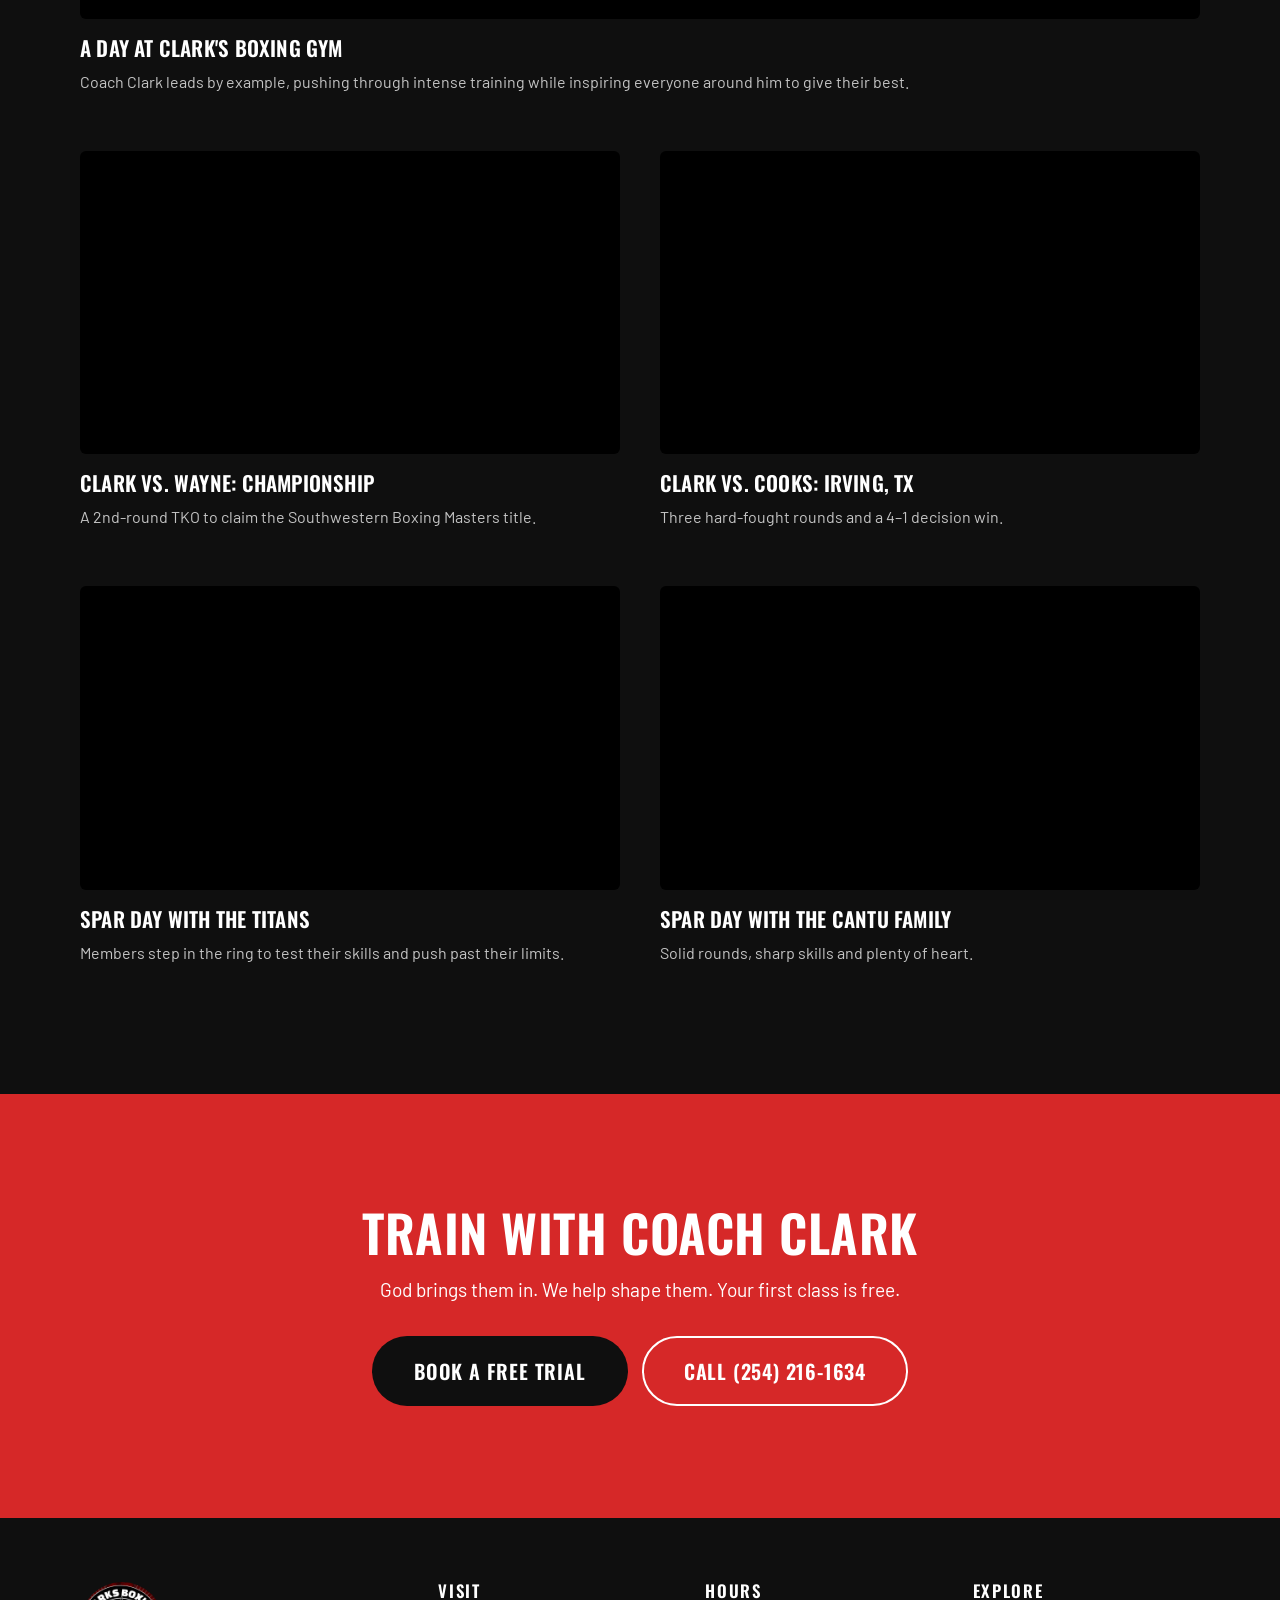
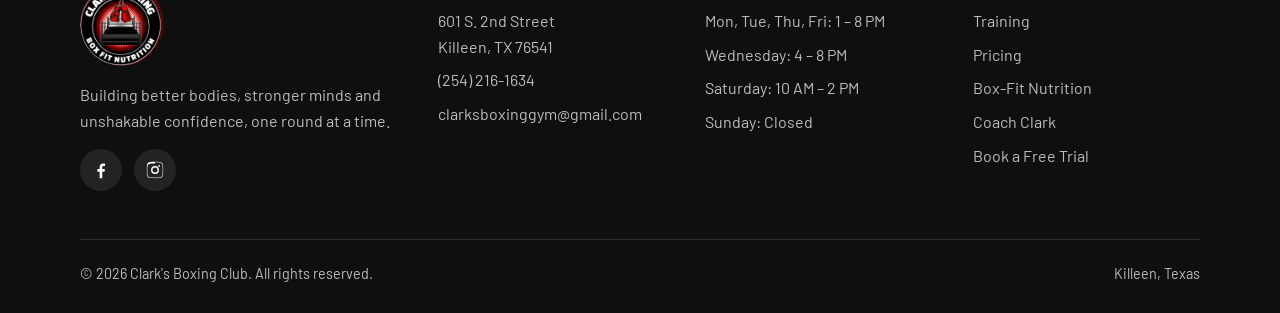
==== commit 5cb66922: "Add Instagram links next to Facebook Adds a "Follow on Instagram" button beside "More on Facebook" i" ====
--- a/about.html
+++ b/about.html
@@ -137,6 +137,7 @@
           <p>Building better bodies, stronger minds and unshakable confidence, one round at a time.</p>
           <div class="social">
             <a href="https://www.facebook.com/clarks.boxing.boxfit" target="_blank" rel="noopener" aria-label="Clark's Boxing on Facebook"><svg viewBox="0 0 24 24" aria-hidden="true"><path d="M13.5 22v-8h2.7l.4-3.2h-3.1V8.8c0-.9.3-1.5 1.6-1.5h1.7V4.4c-.3 0-1.3-.1-2.4-.1-2.4 0-4 1.5-4 4.1v2.4H7.7V14h2.7v8h3.1z"/></svg></a>
+            <a href="https://www.instagram.com/clarks_boxing_gym/" target="_blank" rel="noopener" aria-label="Clark's Boxing on Instagram"><svg viewBox="0 0 24 24" aria-hidden="true"><path d="M12 2.2c3.2 0 3.6 0 4.8.1 1.2.1 1.8.2 2.2.4.6.2 1 .5 1.4.9.4.4.7.8.9 1.4.2.4.4 1.1.4 2.2.1 1.3.1 1.6.1 4.8s0 3.6-.1 4.8c-.1 1.2-.2 1.8-.4 2.2-.2.6-.5 1-.9 1.4-.4.4-.8.7-1.4.9-.4.2-1.1.4-2.2.4-1.3.1-1.6.1-4.8.1s-3.6 0-4.8-.1c-1.2-.1-1.8-.2-2.2-.4-.6-.2-1-.5-1.4-.9-.4-.4-.7-.8-.9-1.4-.2-.4-.4-1.1-.4-2.2C2.2 15.6 2.2 15.2 2.2 12s0-3.6.1-4.8c.1-1.2.2-1.8.4-2.2.2-.6.5-1 .9-1.4.4-.4.8-.7 1.4-.9.4-.2 1.1-.4 2.2-.4C8.4 2.2 8.8 2.2 12 2.2zm0 2c-3.1 0-3.5 0-4.7.1-1.1.1-1.7.2-2 .4-.5.2-.9.4-1.2.8-.4.4-.6.7-.8 1.2-.2.4-.3 1-.4 2C2.8 9.9 2.8 10.3 2.8 12s0 3.5.1 4.7c.1 1.1.2 1.7.4 2 .2.5.4.9.8 1.2.4.4.7.6 1.2.8.4.2 1 .3 2 .4 1.2.1 1.6.1 4.7.1s3.5 0 4.7-.1c1.1-.1 1.7-.2 2-.4.5-.2.9-.4 1.2-.8.4-.4.6-.7.8-1.2.2-.4.3-1 .4-2 .1-1.2.1-1.6.1-4.7s0-3.5-.1-4.7c-.1-1.1-.2-1.7-.4-2-.2-.5-.4-.9-.8-1.2-.4-.4-.7-.6-1.2-.8-.4-.2-1-.3-2-.4-1.2-.1-1.6-.1-4.7-.1zm0 3.1a4.7 4.7 0 1 1 0 9.4 4.7 4.7 0 0 1 0-9.4zm0 7.7a3 3 0 1 0 0-6 3 3 0 0 0 0 6zm6-7.9a1.1 1.1 0 1 1-2.2 0 1.1 1.1 0 0 1 2.2 0z"/></svg></a>
           </div>
         </div>
         <div>
--- a/css/styles.css
+++ b/css/styles.css
@@ -77,7 +77,7 @@
 .btn-outline:hover { background: var(--white); color: var(--black); border-color: var(--white); }
 .btn-dark { background: var(--black); color: var(--white); }
 .btn-dark:hover { background: var(--charcoal); }
-.btn-sm { font-size: 0.95rem; padding: 0.6em 1.4em; }
+.btn-sm { font-size: 0.95rem; padding: 0.6em 1.4em; white-space: nowrap; }
 
 /* ---------- Header ---------- */
 .site-header {
@@ -99,6 +99,7 @@
 
 .main-nav ul { list-style: none; margin: 0; padding: 0; display: flex; gap: 28px; }
 .main-nav a {
+  white-space: nowrap;
   font-family: var(--font-head); text-transform: uppercase; font-weight: 500;
   letter-spacing: 0.06em; text-decoration: none; font-size: 1.02rem; padding: 6px 0;
   border-bottom: 2px solid transparent;
@@ -193,7 +194,7 @@
 .gallery { display: grid; grid-template-columns: repeat(6, 1fr); gap: 6px; }
 .gallery img { width: 100%; aspect-ratio: 1; object-fit: cover; transition: opacity 0.2s; }
 .gallery a:hover img { opacity: 0.85; }
-.gallery-cta { text-align: center; margin-top: 36px; }
+.gallery-cta { display: flex; justify-content: center; flex-wrap: wrap; gap: 12px; margin-top: 36px; }
 
 /* ---------- Videos ---------- */
 .video { position: relative; aspect-ratio: 16 / 9; background: #000; border-radius: var(--radius); overflow: hidden; }
@@ -320,13 +321,9 @@
   .gallery { grid-template-columns: repeat(4, 1fr); }
 }
 
-@media (max-width: 860px) {
-  :root { --header-h: 66px; }
-  body { font-size: 17px; padding-bottom: 68px; }
-  .brand img { width: 46px; height: 46px; }
-  .brand-name { font-size: 1.1rem; }
+/* Menu collapses into the toggle button below 1100px so the header never wraps */
+@media (max-width: 1100px) {
   .nav-toggle { display: block; }
-  .header-cta { display: none; }
   .main-nav {
     position: fixed; top: var(--header-h); left: 0; right: 0; bottom: 0;
     background: var(--black); padding: 24px var(--gutter);
@@ -339,6 +336,14 @@
   .main-nav .nav-extra { display: grid; gap: 12px; margin-top: 28px; }
   .main-nav .nav-extra .btn { display: flex; font-size: 1.15rem; padding: 0.85em 1.5em; border: 2px solid transparent; }
   .main-nav .nav-extra .btn-outline { border-color: var(--white); }
+}
+
+@media (max-width: 860px) {
+  :root { --header-h: 66px; }
+  body { font-size: 17px; padding-bottom: 68px; }
+  .brand img { width: 46px; height: 46px; }
+  .brand-name { font-size: 1.1rem; }
+  .header-cta { display: none; }
 
   .card-grid, .split, .offer, .video-grid, .contact-layout { grid-template-columns: 1fr; }
   .split.reverse > :first-child, .offer:nth-child(even) > img { order: 0; }
@@ -355,7 +360,7 @@
   .mobile-bar .btn { padding: 0.7em 1em; font-size: 1rem; }
 }
 
-@media (min-width: 861px) {
+@media (min-width: 1101px) {
   .main-nav .nav-extra { display: none; }
 }
 
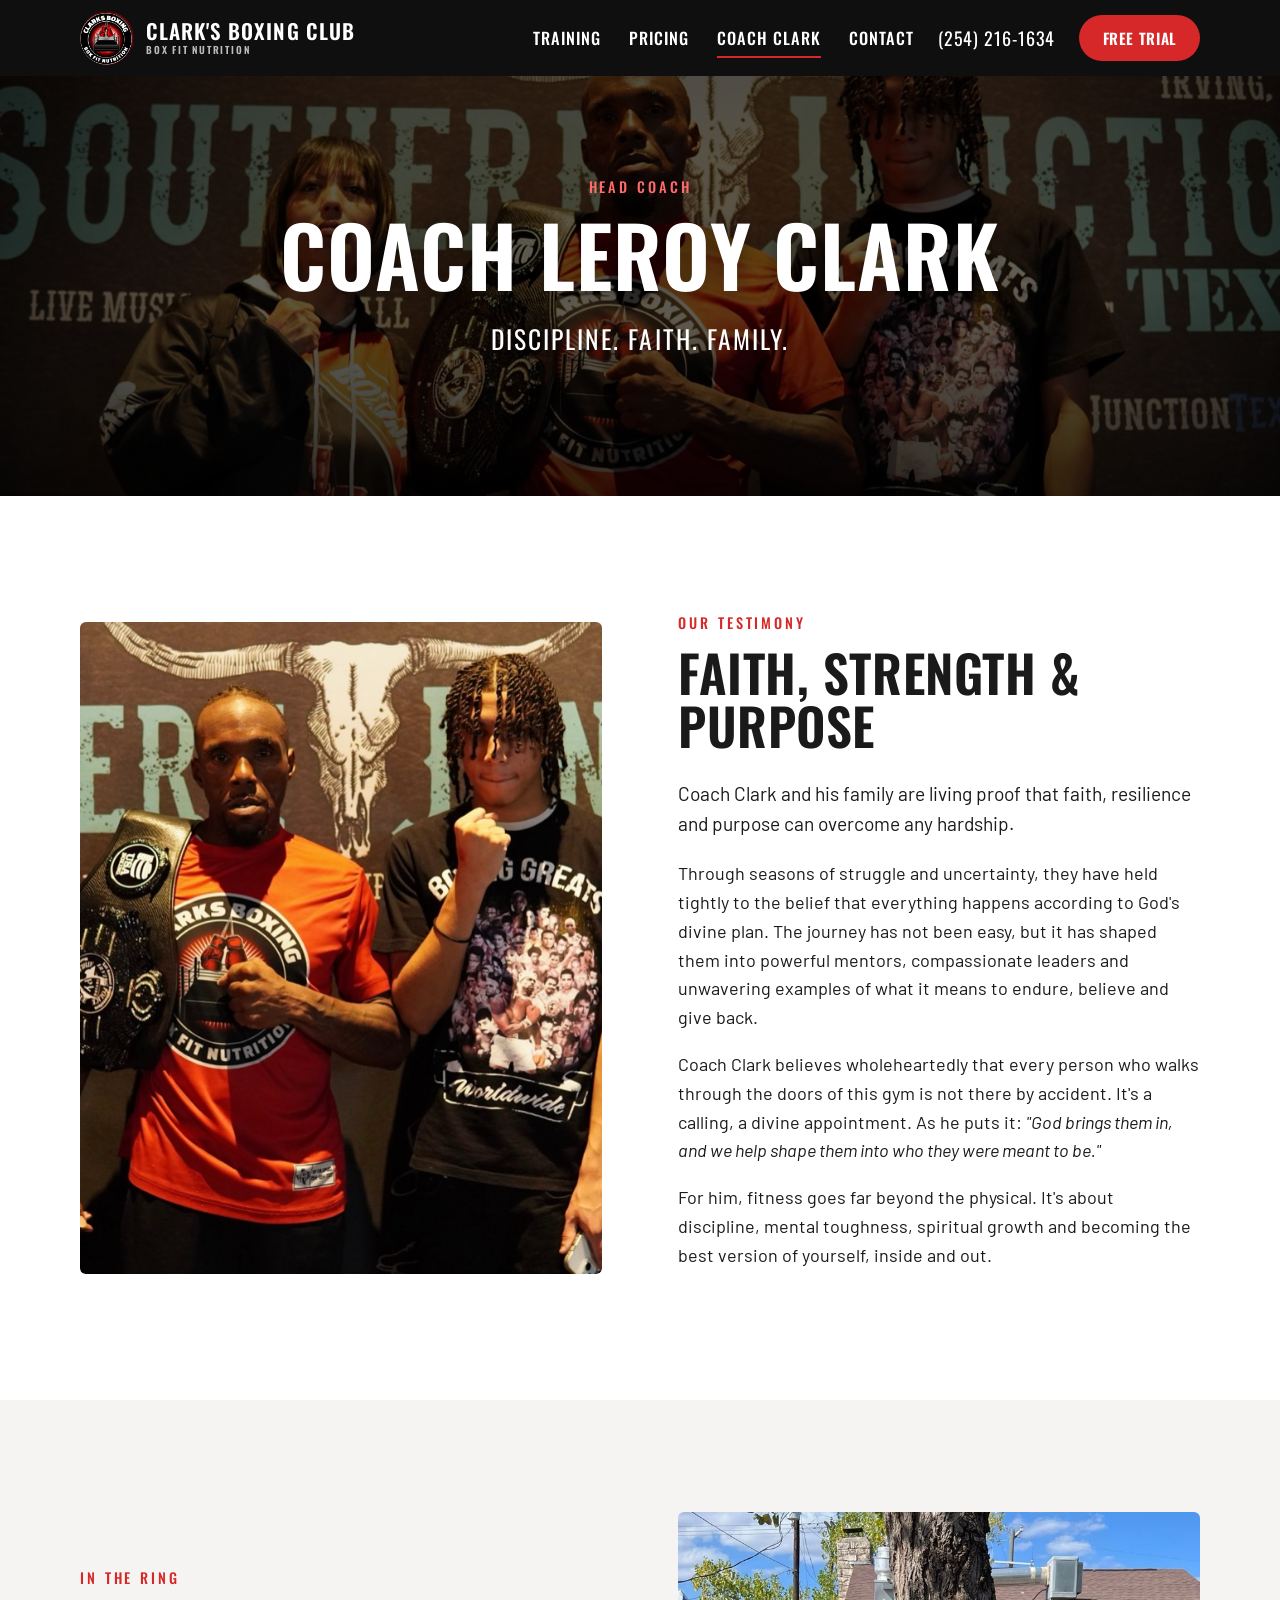
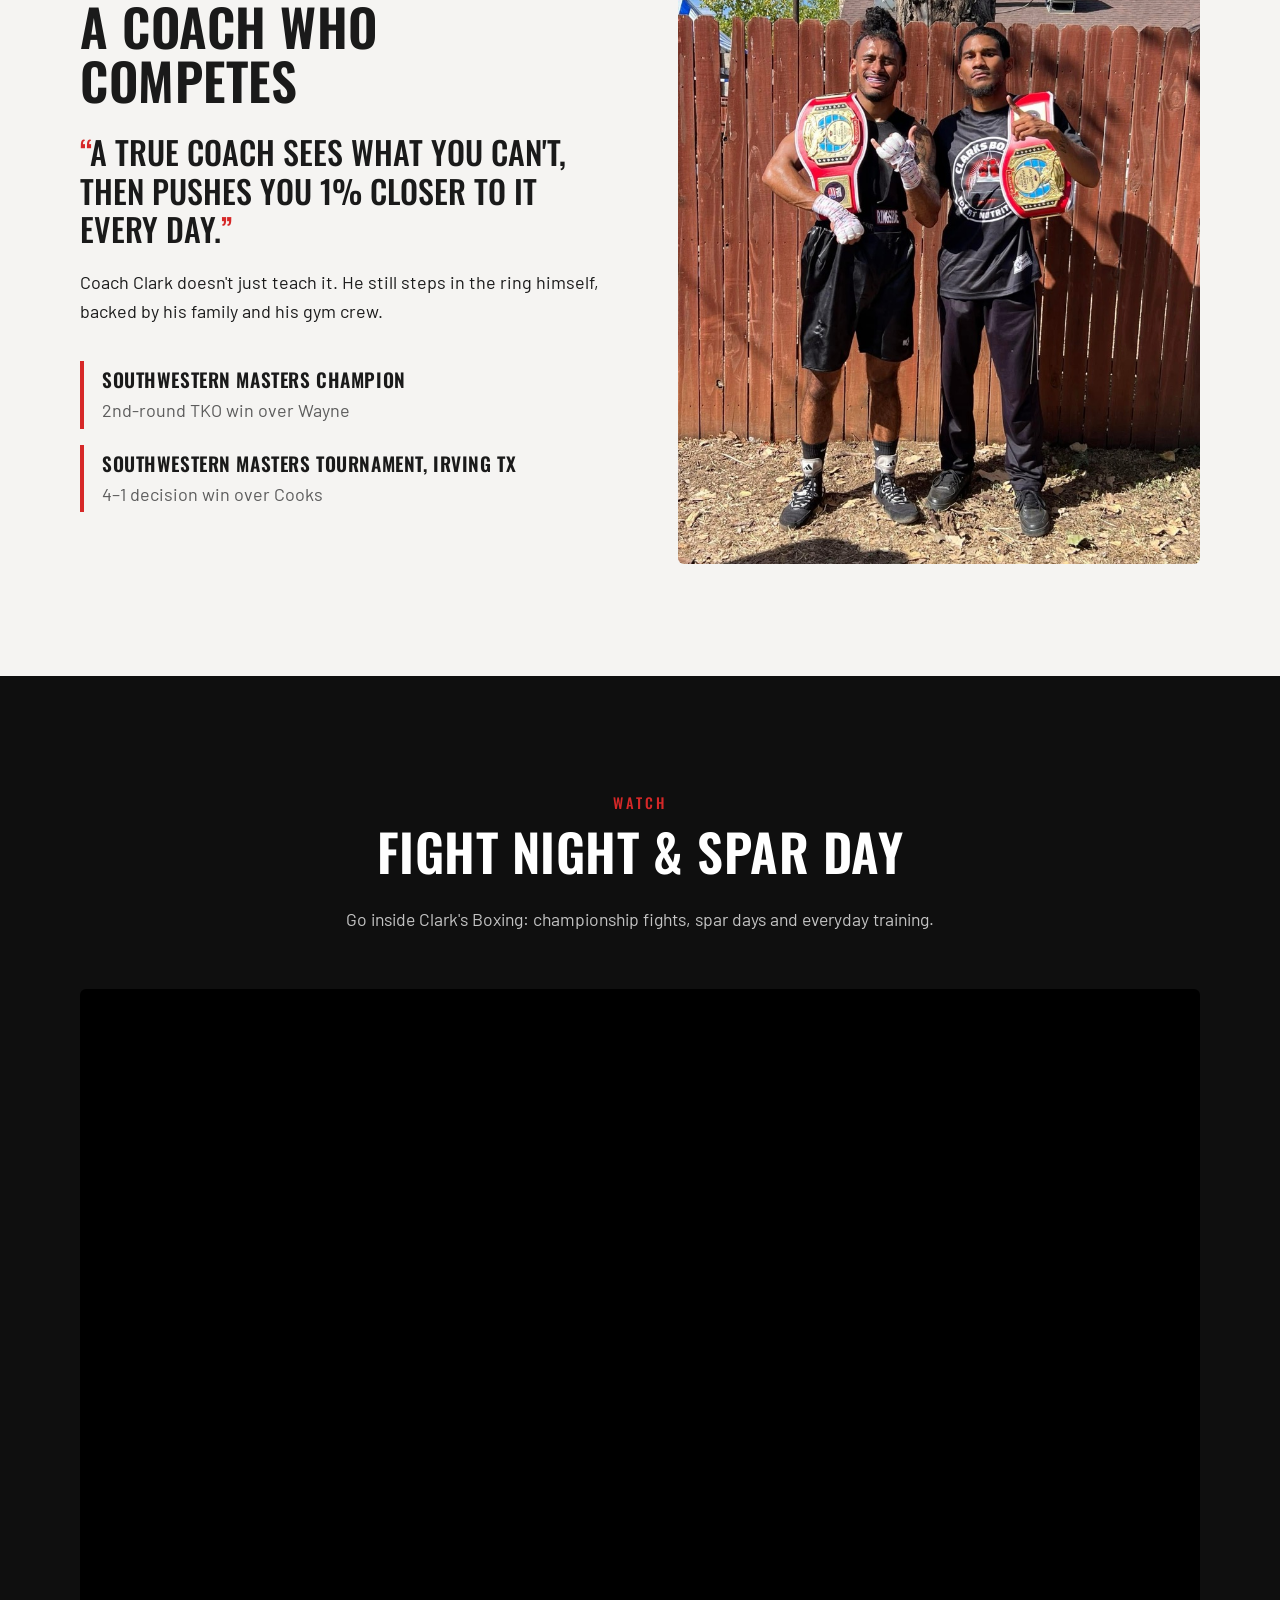
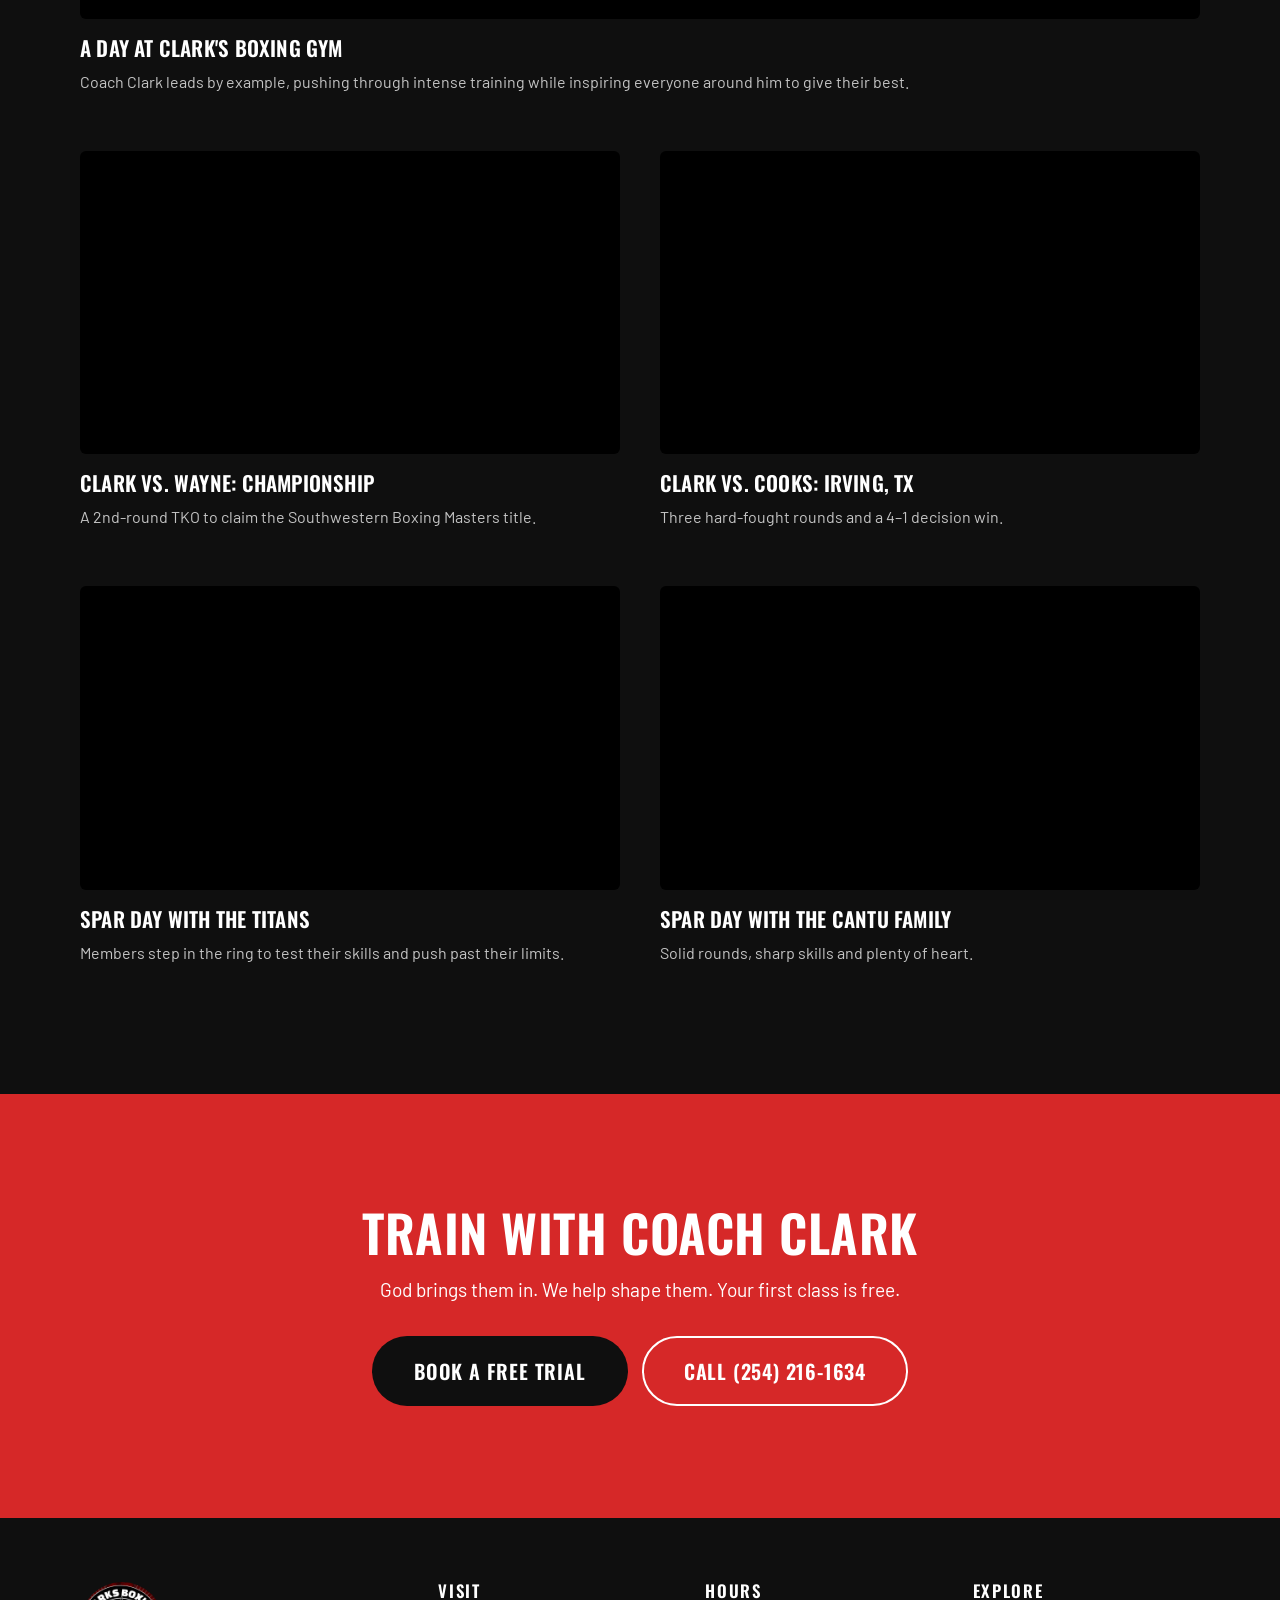
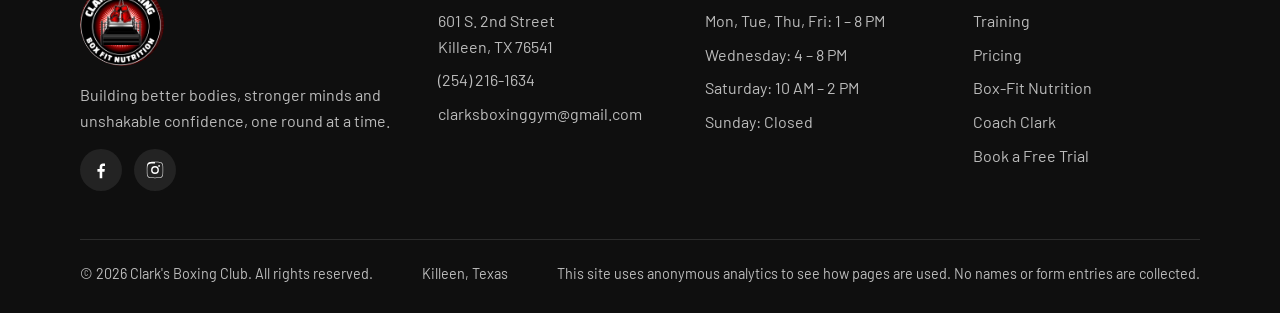
==== commit ffa8531c: "Add anonymous visitor analytics through PostHog Tracks page views, named clicks, section attention a" ====
--- a/about.html
+++ b/about.html
@@ -171,6 +171,7 @@
       <div class="footer-bottom">
         <span>&copy; <span data-year>2026</span> Clark's Boxing Club. All rights reserved.</span>
         <span>Killeen, Texas</span>
+        <span>This site uses anonymous analytics to see how pages are used. No names or form entries are collected.</span>
       </div>
     </div>
   </footer>
@@ -180,6 +181,7 @@
     <a class="btn btn-red" href="contact.html">Book Free Trial</a>
   </div>
 
+  <script src="js/analytics.js"></script>
   <script src="js/main.js"></script>
 </body>
 </html>
